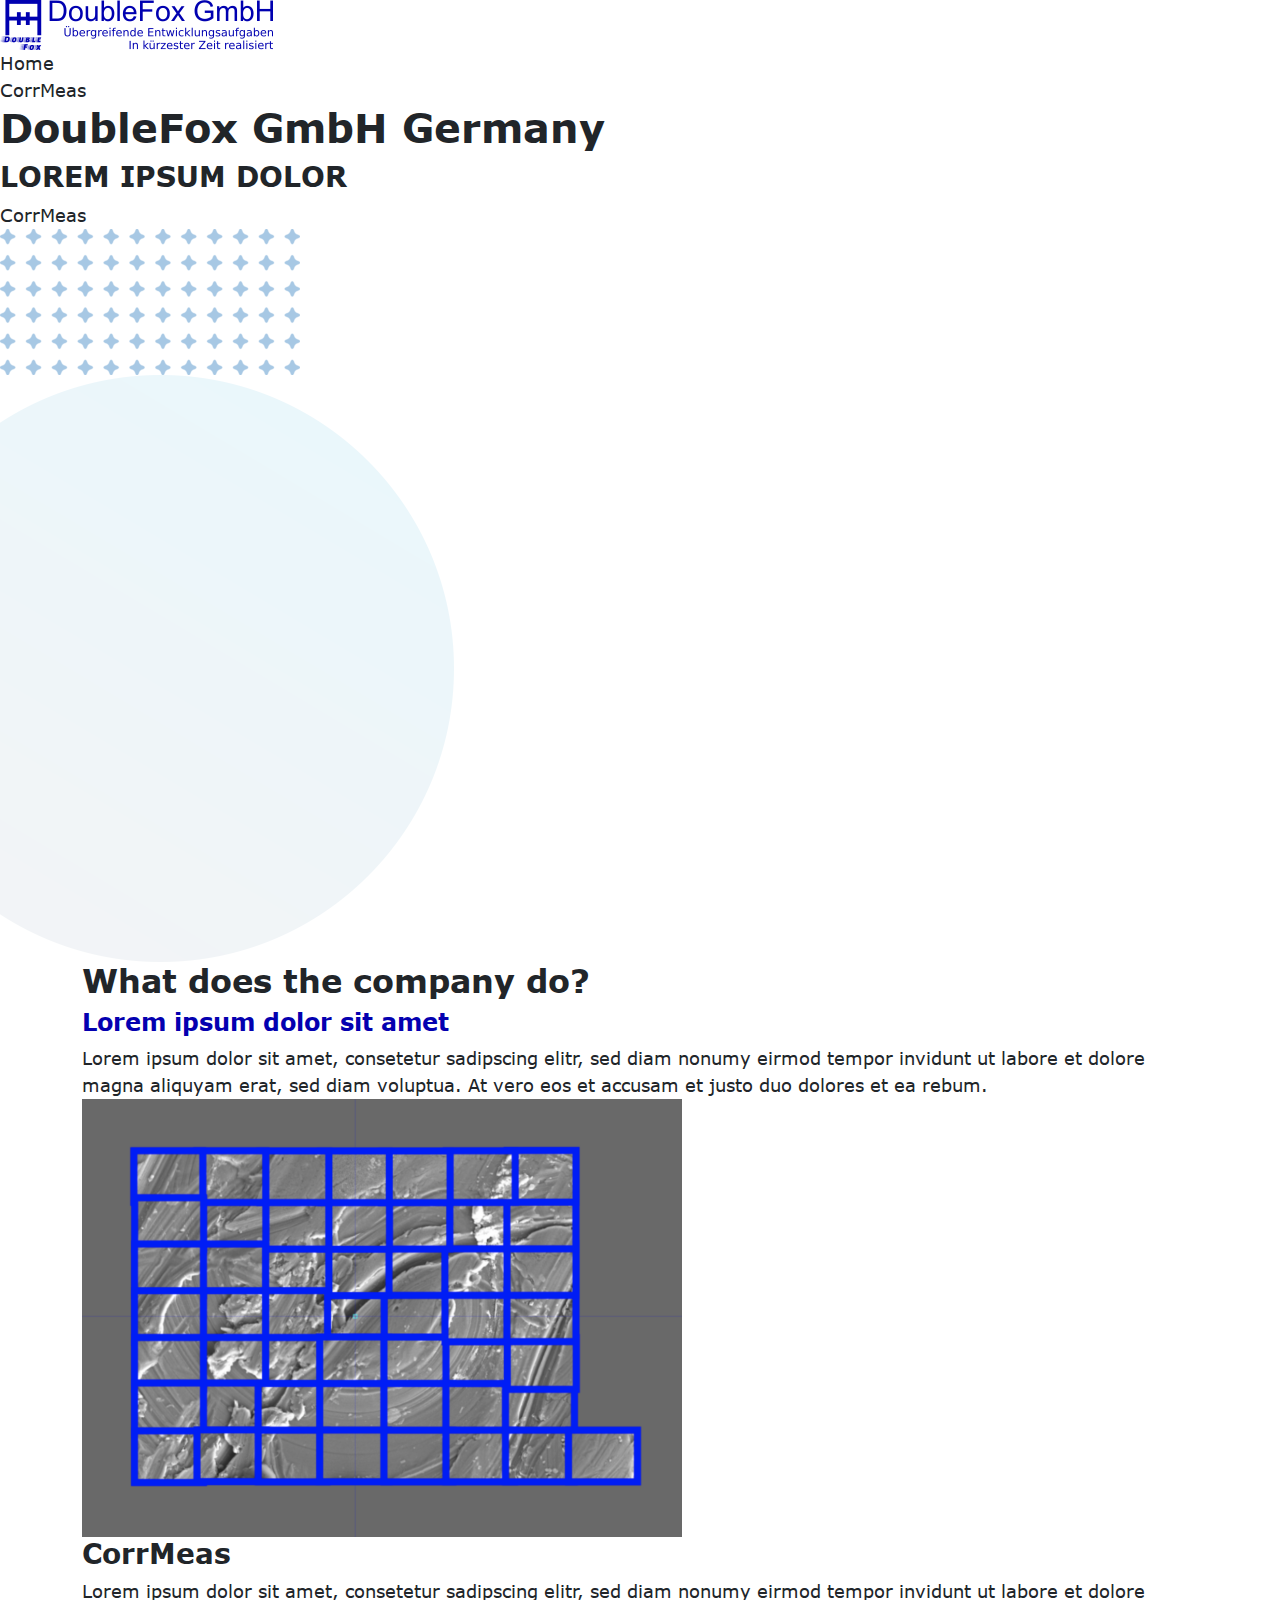
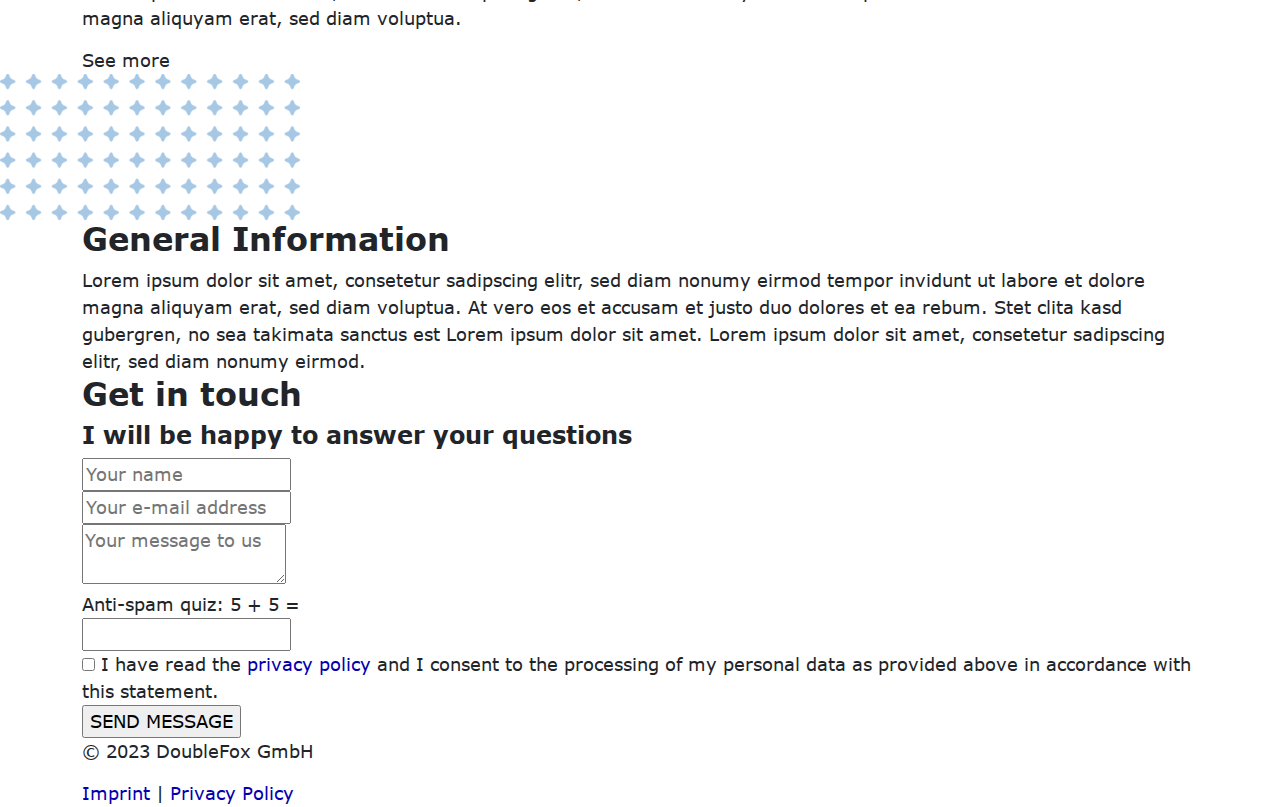
==== index.html @ 4b730186 "init" ====
<!DOCTYPE html>
<html lang="en">
  <head>
    <meta charset="utf-8" />
    <title>DoubleFox GmbH</title>
    <meta
      name="viewport"
      content="width=device-width, initial-scale=1, shrink-to-fit=no"
    />
    <meta name="description" content="Site description will be here" />
    <link rel="stylesheet" type="text/css" href="css/bootstrap.min.css" />
    <link rel="stylesheet" type="text/css" href="css/owl.carousel.min.css" />
    <link
      href="https://kit-pro.fontawesome.com/releases/v5.15.2/css/pro.min.css"
      rel="stylesheet"
    />
    <link rel="stylesheet" href="css/default-edit.css" />
    <link rel="stylesheet" type="text/css" href="style.css" />
    <link rel="stylesheet" type="text/css" href="css/responsive.css" />
    <!--End ALL STYLESHEET -->
  </head>

  <body>
    <!-- preloader -->
    <div id="preloader"></div>
    <!-- preloader-end -->
    <!-- main-wrap -->
    <div class="main-wrap">
      <!-- offcanvas-start -->
      <div class="offcanvas-menu">
        <ul class="offmenu" id="menuParent">
          <a href="#" class="offcanvas-close"><i class="fa fa-times"></i></a>
          <li class="active"><a href="#">HOME</a></li>
          <li><a href="#">ABOUT US</a></li>
          <li class="dropdown">
            <a href="#" data-bs-toggle="collapse" data-bs-target="#drop-menu1"
              >OUR HORSES</a
            >
            <div
              class="dropdown-menu-custom collapse"
              id="drop-menu1"
              data-bs-parent="#menuParent"
            >
              <ul>
                <li><a href="#">YEARLINGS</a></li>
                <li><a href="#">2 YEAR OLDS</a></li>
                <li><a href="#">3 YEAR OLD PLUS</a></li>
              </ul>
            </div>
          </li>
          <li><a href="#">LATEST NEWS</a></li>
          <li><a href="#">CONTACT & FIND US</a></li>
        </ul>
      </div>
      <div class="offcanvas-overlay"></div>
      <!-- offcanvas-start-end -->

      <!-- header-section -->
      <header class="header-section">
        <div class="header-in">
          <div class="header-section__inner">
            <a href="index.html" class="header__logo">
              <img src="images/logo_doublefox.png" alt="" />
            </a>
            <div class="main-menu">
              <ul>
                <li><a class="active" href="index.html">Home</a></li>
                <li><a href="page2.html">CorrMeas</a></li>
              </ul>
            </div>
          </div>
        </div>
      </header>
      <!--End header-section -->

      <!-- main -->
      <main>
        <!-- hero-section -->
        <section class="hero-section">
          <div class="hero-section__inner">
            <div class="hero__left-content">
              <h1 class="h1">DoubleFox GmbH Germany</h1>
              <h3>LOREM IPSUM DOLOR</h3>
              <a href="page2.html" class="default-button">CorrMeas</a>
            </div>
            <img src="images/Raster-300x146.png" alt="" class="hero__cnt-img" />
          </div>
        </section>
        <!-- hero-section end -->

        <!-- what-do-section -->
        <section class="what-do-section">
          <img src="images/shape-left.png" alt="" class="what-do__bg-shape" />
          <div class="container">
            <div class="what-do-section__inner">
              <div class="cont-blk">
                <h2 class="h2">What does the company do?</h2>
                <h4 class="color-theme1">Lorem ipsum dolor sit amet</h4>
                <p>
                  Lorem ipsum dolor sit amet, consetetur sadipscing elitr, sed
                  diam nonumy eirmod tempor invidunt ut labore et dolore magna
                  aliquyam erat, sed diam voluptua. At vero eos et accusam et
                  justo duo dolores et ea rebum.
                </p>
              </div>
            </div>
          </div>
        </section>
        <!-- what-do-section-end -->

        <!-- section-a -->
        <section class="section-a">
          <div class="container">
            <div class="section-a__inner">
              <!-- row__a -->
              <div class="row__a">
                <div class="row__a__image">
                  <img
                    src="images/doublefox.eu_correlative-display-a-600x438.png"
                    alt=""
                    class="img"
                  />
                </div>
                <div class="row__a__content">
                  <div class="cont-blk">
                    <h3 class="h3">CorrMeas</h3>
                    <p>
                      Lorem ipsum dolor sit amet, consetetur sadipscing elitr,
                      sed diam nonumy eirmod tempor invidunt ut labore et dolore
                      magna aliquyam erat, sed diam voluptua.
                    </p>
                    <a href="#" class="bt-t-button t-button">See more</a>
                  </div>
                </div>
              </div>
              <!-- row__a-end -->
            </div>
          </div>
        </section>
        <!-- section-a-end -->

        <!-- gi-section -->
        <section class="gi-section">
          <img src="images/Raster-300x146.png" alt="" class="gi__sec__shape" />
          <div class="container">
            <div class="gi-section__inner">
              <div class="cont-blk gi__content">
                <h2 class="h2">General Information</h2>
                <p>
                  Lorem ipsum dolor sit amet, consetetur sadipscing elitr, sed
                  diam nonumy eirmod tempor invidunt ut labore et dolore magna
                  aliquyam erat, sed diam voluptua. At vero eos et accusam et
                  justo duo dolores et ea rebum. Stet clita kasd gubergren, no
                  sea takimata sanctus est Lorem ipsum dolor sit amet. Lorem
                  ipsum dolor sit amet, consetetur sadipscing elitr, sed diam
                  nonumy eirmod.
                </p>
              </div>
            </div>
          </div>
        </section>
        <!-- gi-section-end -->

        <!-- contact-section -->
        <div class="contact-section">
          <div class="container">
            <div class="contact-section__inner">
              <div
                class="sec-title contact-section__title cont-blk cont-blk--right"
              >
                <h2 class="h2">Get in touch</h2>
                <h4 class="h4">I will be happy to answer your questions</h4>
              </div>

              <div class="contact-form">
                <div class="contact-form__main row">
                  <div class="col-12">
                    <div class="single-input-x">
                      <div class="input-x-outer">
                        <input
                          type="text"
                          class="input-x"
                          placeholder="Your name"
                        />
                      </div>
                    </div>
                  </div>
                  <div class="col-12">
                    <div class="single-input-x">
                      <div class="input-x-outer">
                        <input
                          type="text"
                          class="input-x"
                          placeholder="Your e-mail address"
                        />
                      </div>
                    </div>
                  </div>
                  <div class="col-12">
                    <div class="single-input-x">
                      <div class="input-x-outer">
                        <textarea
                          class="input-x big"
                          placeholder="Your message to us"
                        ></textarea>
                      </div>
                    </div>
                  </div>
                  <div class="col-12">
                    <div class="single-input-x">
                      <label class="label-x">Anti-spam quiz: 5 + 5 =</label>
                      <div class="input-x-outer">
                        <input type="text" class="input-x" placeholder="" />
                      </div>
                    </div>
                  </div>
                  <div class="col-12">
                    <div class="single-input-x">
                      <label class="check-label-x">
                        <input
                          type="checkbox"
                          class="checkbox checkbox-model"
                        />
                        <span class="txt"
                          >I have read the
                          <a
                            class="color-theme1"
                            href="http://doublefox.eu.casusbene.de/privacy-policy"
                            >privacy policy</a
                          >
                          and I consent to the processing of my personal data as
                          provided above in accordance with this
                          statement.</span
                        >
                      </label>
                    </div>
                  </div>
                  <div class="col-12">
                    <div class="single-input-x">
                      <div class="input-x-outer">
                        <input
                          type="submit"
                          class="input-x input-x--submit"
                          value="SEND MESSAGE"
                        />
                      </div>
                    </div>
                  </div>
                </div>
              </div>
            </div>
          </div>
        </div>
        <!-- contact-section-end -->
      </main>
      <!-- main end -->

      <!-- footer-section -->
      <footer class="footer-section">
        <div class="container">
          <div class="footer-section__inner">
            <p class="copyright">© 2023 DoubleFox GmbH</p>
            <p class="ls-menu mb-0">
              <a href="#" class="color-theme1">Imprint </a> |
              <a href="#" class="color-theme1">Privacy Policy</a>
            </p>
          </div>
        </div>
      </footer>
      <!--End footer-section -->
    </div>
    <!-- main-wrap -->

    <!-- js -->
    <script src="js/jquery-3.6.0.min.js"></script>
    <script src="js/bootstrap.bundle.min.js"></script>
    <script src="js/owl.carousel.min.js"></script>
    <script src="js/main.js"></script>
    <!-- End All Js -->
  </body>
</html>
---- css/default-edit.css ----
/* small-tools */
.underline {
    text-decoration: underline !important;
}
.h-initial {
    height: initial !important;
}
.space-nowrap {
    white-space: nowrap;
}
.hidden-scroll {
    overflow-y: auto !important;
    -ms-overflow-style: none !important;  /* IE and Edge */
    scrollbar-width: none !important;  /* Firefox */
}
.hidden-scroll::-webkit-scrollbar {
    display: none !important;
}
.pseudo-before-none::before {
    display: none !important;
}
.pseudo-after-none::after {
    display: none !important;
}
.pseudo-none::before,
.pseudo-none::after {
    display: none !important;
}



.flip {
    transform: rotateY(180deg);
}
.flip-x {
    transform: rotateX(180deg);
}
.rotate1_8 {
    transform: rotate(45deg) !important;
}
.rotate2_8 {
    transform: rotate(90deg) !important;
}
.rotate3_8 {
    transform: rotate(135deg) !important;
}
.rotate4_8 {
    transform: rotate(180deg) !important;
}
.rotate5_8 {
    transform: rotate(225deg) !important;
}
.rotate6_8 {
    transform: rotate(270deg) !important;
}
.rotate7_8 {
    transform: rotate(315deg) !important;
}
.rotate8_8 {
    transform: rotate(360deg) !important;
}


/* bg */
.bg-theme1 {
    background: var(--theme__color1) !important;
}
.bg-theme2 {
    background: var(--theme__color2) !important;
}
.bg-theme3 {
    background: var(--theme__color3) !important;
}
.bg-theme4 {
    background: var(--theme__color4) !important;
}

/* hover--bg */
.hover-bg-theme1:hover {
    background: var(--theme__color1) !important;
}
.hover-bg-theme2:hover {
    background: var(--theme__color2) !important;
}
.hover-bg-theme3:hover {
    background: var(--theme__color3) !important;
}
.hover-bg-theme4:hover {
    background: var(--theme__color4) !important;
}


/* fonts */
.font1 {
    font-family: var(--font1);
}
.font2 {
    font-family: var(--font2);
}
.font3 {
    font-family: var(--font3);
}
.font4 {
    font-family: var(--font4);
}


/* text-color */
.color-white {
    color: #fff !important;
}
.color-text {
    color: var(--text__color1) !important;
}
.color-theme1 {
    color: var(--theme__color1) !important;
}
.color-theme2 {
    color: var(--theme__color2) !important;
}
.color-theme3 {
    color: var(--theme__color3) !important;
}
.color-theme4 {
    color: var(--theme__color4) !important;
}


/* text-align */
.text-left {
    text-align: left !important;
}
.text-right {
    text-align: right !important;
}
.text-center {
    text-align: center !important;
}
.text-justified {
    text-align: justify !important;
}


/* font-weights */
.fw-300 {
    font-weight: 300 !important;
}
.fw-400 {
    font-weight: 400 !important;
}
.fw-500 {
    font-weight: 500 !important;
}
.fw-600{
    font-weight: 600!important;
}
.fw-700 {
    font-weight: 700 !important;
}
.fw-800{
    font-weight: 800!important;
}



/* nice-select-edit */
.nice-select {
    height: initial;
    min-height: initial;
    line-height: 1;
    padding: 0 20px 0 0;
    float: none;
    display: inline-block;
    border: none;
}
.nice-select:after {
    margin-top: -2px;
}
.nice-select .list .option,
.nice-select.open .list .option {
    font-size: 16px;
    line-height: initial;
    min-height: initial;
    padding: 13px 15px;
    min-width: 50px;
}
.nice-select .option.selected {
    font-weight: inherit;
}
.nice-select .list {
    border-radius: 2px;
    min-width: 100%;
}

@media (max-width: 767px) {
    .nice-select .list .option,
    .nice-select.open .list .option {
        font-size: 16px;
        line-height: initial;
        min-height: initial;
        padding: 8px 12px;
        min-width: 50px;
    } 
}





/* important */
#scrollUp {
    background-image: url("../images/base/top.png");
    bottom: 20px;
    right: 20px;
    width: 38px;    /* Width of image */
    height: 38px;   /* Height of image */
    color: transparent;
}
---- style.css ----
/*-----------------------------------=========Main-Style-Sheet=========----------------------------------------*/


@font-face {
  font-family: 'Verdana';
  src: url('webfonts/Verdana-Bold.woff2') format('woff2'),
      url('webfonts/Verdana-Bold.woff') format('woff');
  font-weight: bold;
  font-style: normal;
  font-display: swap;
}

@font-face {
  font-family: 'Verdana';
  src: url('webfonts/Verdana.woff2') format('woff2'),
      url('webfonts/Verdana.woff') format('woff');
  font-weight: normal;
  font-style: normal;
  font-display: swap;
}


:root {
  --theme__color1: #0400b0;
  --verdana: 'Verdana';
}
*,::before,::after {
  box-sizing: border-box;
}
body {
  font-size: 18px;
  line-height: 1.5;
  background-color: #fff;
  overflow-x: hidden;
  word-wrap: break-word;
  word-break: normal;
  font-weight: 400;
  -webkit-font-smoothing: antialiased;
  font-family: var(--verdana);
}
a, a:active, a:focus, a:active, a:hover {
  text-decoration:none !important;
  color: inherit;
}
input{
  -ms-box-sizing: border-box;
  box-sizing: border-box;
}
a:hover,
a:focus,
input:focus,
input:hover,
select:focus,
select:hover,
select:active,
textarea:focus,
textarea:hover,
button:focus {
  outline: none;
}
::placeholder {
  opacity: 1;
}
:focus::placeholder {
  opacity: 0;
}
table {
  border-collapse: separate;
  border-spacing: 0;
  table-layout: fixed; /* Prevents HTML tables from becoming too wide */
  width: 100%;
}
img {
  -ms-interpolation-mode: bicubic;
  border: 0;
  height: auto;
  max-width: 100%;
  vertical-align: middle;
}
iframe {
  width: 100%;
}
h1, h2, h3, h4, h5, h6,
.h1, .h2, .h3, .h4, .h5, .h6{
  font-weight: 700;
}
ul{
    margin: 0;
    padding: 0;
    list-style: none;
}
p{
  margin-bottom: 15px;
}
p:last-child{
  margin: 0;
}
.main-wrap {
  width: 100%;
  overflow: hidden;
}
@media (min-width: 1400px) {
  .container {
    max-width: 1200px;
  }
}




/* header */
.header-section {
  position: relative;
  top: 0;
  left: 0;
  width: 100%;
  z-index: 100;
}
/* header-end */







/* practice */
.nav-a li {
  display: inline-block;
  background-color: red;
  color: #fff;
  margin: 10px;
  padding: 10px 15px;
  font-size: 16px;
  cursor: pointer;
}
.items {
  display: flex;
}
.item {
  height: 150px;
  width: 150px;
  background-color: blue;
  margin: 10px;
}
.parallax-window {
  height: 500px;
  display: flex;
  align-items: center;
  justify-content: center;
}
.parallax-window h1 {
  font-size: 100px;
  color: yellow;
}







/* ---offcanvas-css--- */
.offcanvas-open {
  font-size: 22px;
  transition: 0.3s;
}
.offcanvas-open:hover {
  color: #97A3AE;
}
.offcanvas-close {
  color: var(--theme__color1);
  position: absolute;
  transition: 0.3s;
  right: 25px;
  top: 25px;
}
.offcanvas-close:hover {
  color: #97A3AE;
}
.offcanvas-menu {
  position: fixed;
  height: 100%;
  width: 100%;
  top: 0;
  left: 0;
  z-index: 1000;
  transform: translateX(-105%);
  transition: 0.3s;
}
.offcanvas-menu.active {
  transform: translate(0);
}
.offcanvas-menu .offmenu {
  max-width: 250px;
  min-width: 200px;
  z-index: 5;
  position: relative;
  background: #d5dce2;
  height: 100%;
  padding: 50px 20px 40px;
  overflow: auto;
  -ms-overflow-style: none;  /* IE and Edge */
  scrollbar-width: none;  /* Firefox */
}
.offcanvas-menu .offmenu :-webkit-scrollbar {
  display: none;
}
.offcanvas-menu ul li a {
  display: block;
  text-align: center;
  font-size: 16px;
  color: var(--theme__color1);
  padding: 10px;
}
.dropdown-menu-custom ul {
  background: #fff;
  padding: 20px 0;
}
.dropdown-menu-custom ul li a {
  color: #97A3AE;
}
.offcanvas-overlay {
  position: fixed;
  top: 0;
  left: 0;
  height: 100%;
  width: 100%;
  background: rgba(0, 0, 0, 0.178);
  z-index: 2;
  transform: 0;
  z-index: 900;
  opacity: 0;
  visibility: hidden;
  transition: 0.3s;
}
.offcanvas-overlay.active {
  opacity: 1;
  visibility: visible;
}
/* ---offcanvas-css-end---*/

/* --preloader-- */
#preloader {
  position: fixed;
  top: 0;
  left: 0;
  right: 0;
  bottom: 0;
  z-index: 9999;
  overflow: hidden;
  background: #fff;
}
#preloader:before {
  content: "";
  position: fixed;
  top: calc(50% - 30px);
  left: calc(50% - 30px);
  border: 6px solid #73469B;
  border-top-color: #e2eefd;
  border-radius: 50%;
  width: 60px;
  height: 60px;
  -webkit-animation: animate-preloader 1s linear infinite;
  animation: animate-preloader 1s linear infinite;
}
@-webkit-keyframes animate-preloader {
  0% {
      transform: rotate(0deg);
  }
  100% {
      transform: rotate(360deg);
  }
}
@keyframes animate-preloader {
  0% {
      transform: rotate(0deg);
  }
  100% {
      transform: rotate(360deg);
  }
}
/* --preloader-end-- */
---- css/responsive.css ----
@media (max-width: 1399px) {
 
}


@media (max-width: 1199px) {
 
}


@media (max-width: 991px) {
 
}


@media (max-width: 768px) {
 
}


@media (max-width: 575px) {
 
}


@media (max-width: 390px) {
 
}
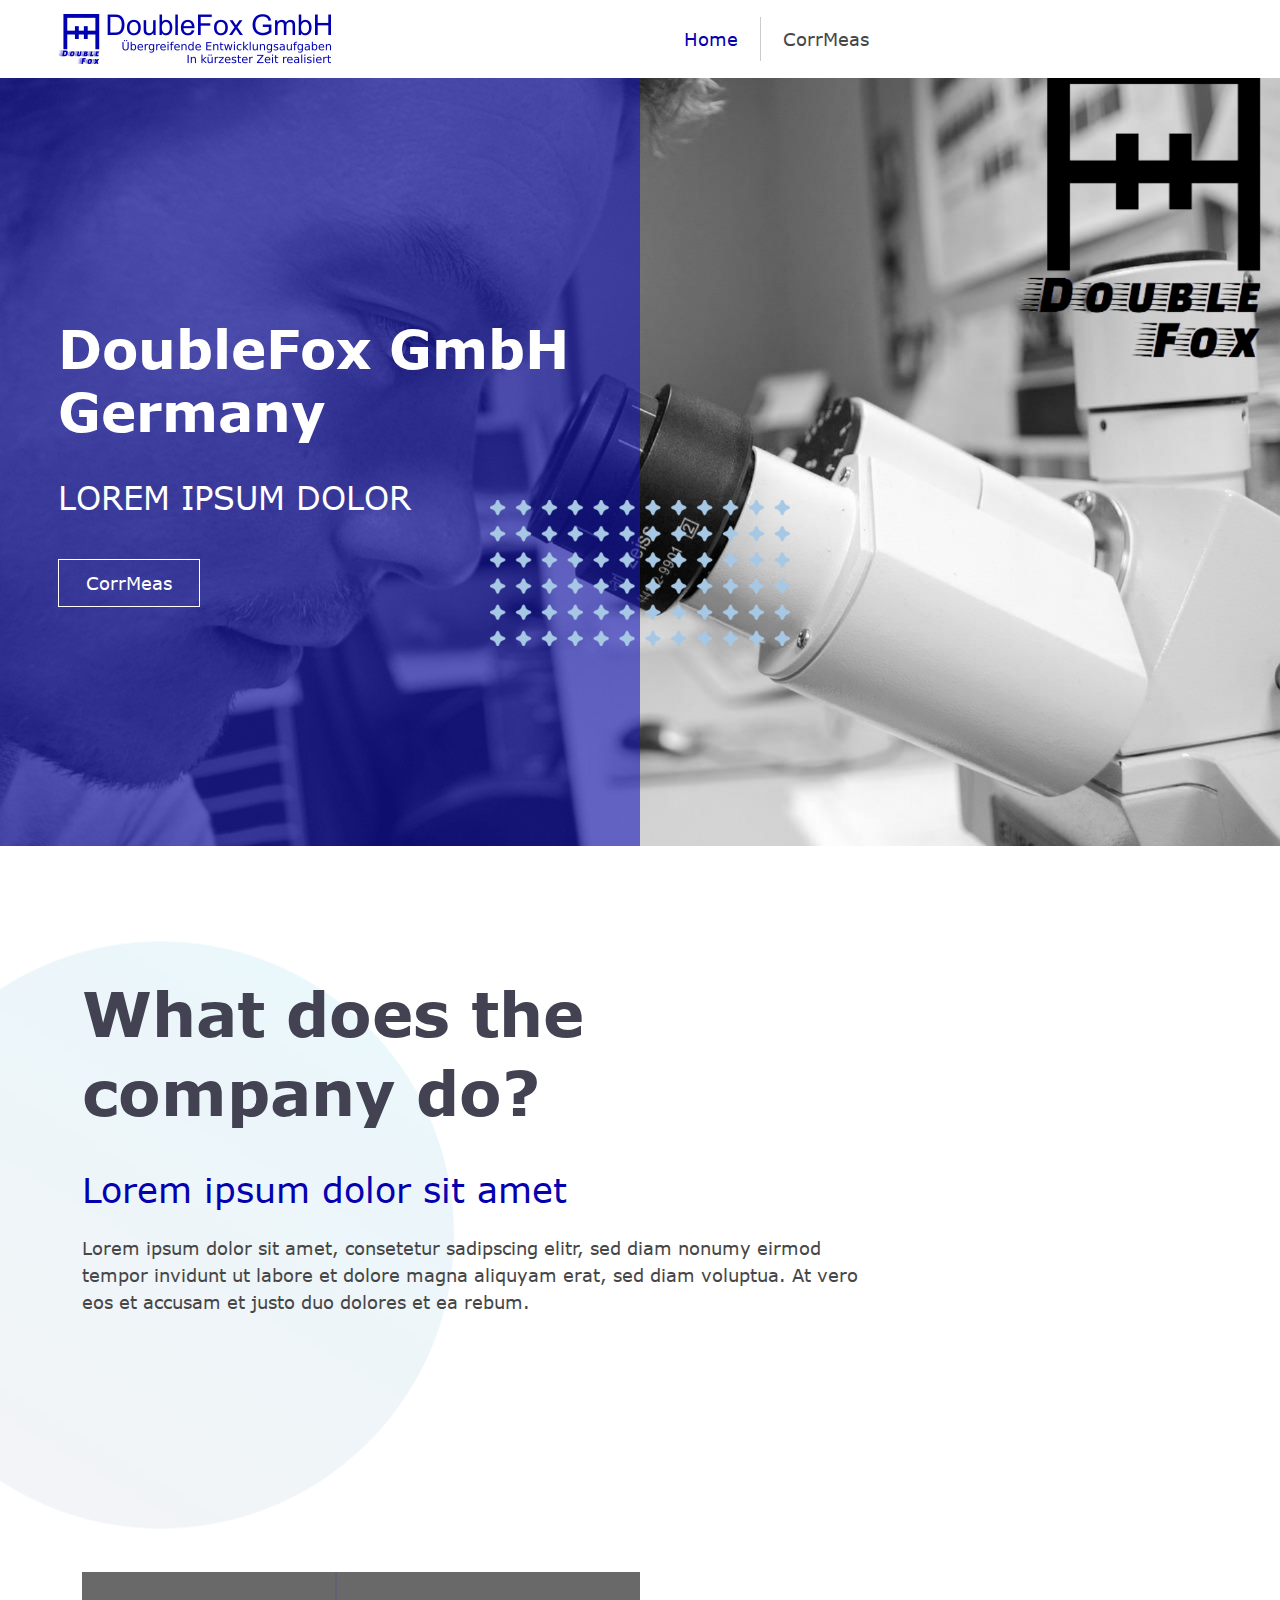
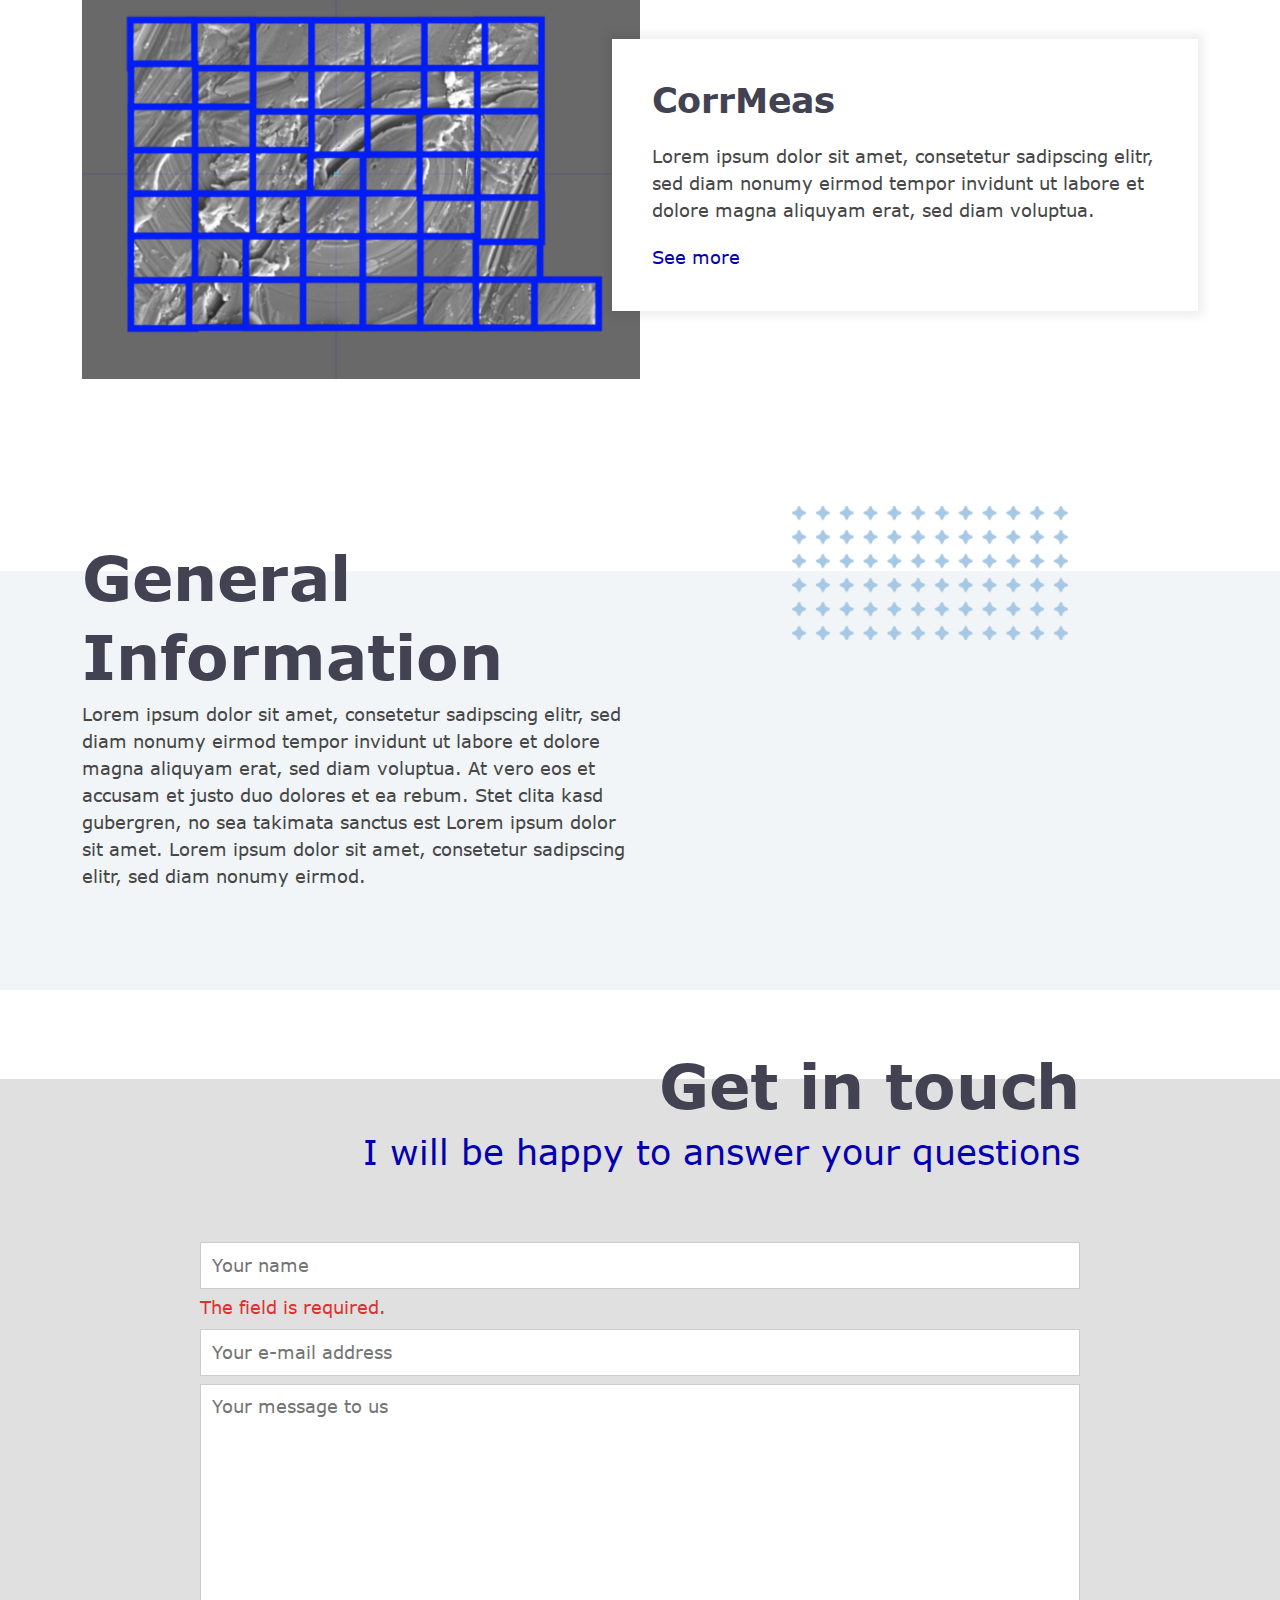
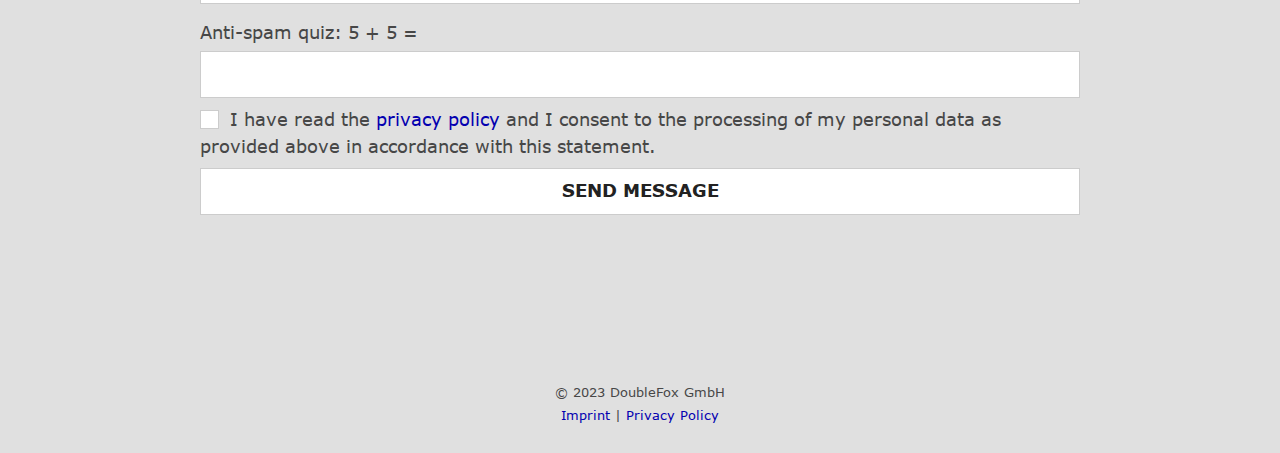
==== commit b767760d: "a" ====
--- a/index.html
+++ b/index.html
@@ -56,7 +56,7 @@
       <!-- offcanvas-start-end -->
 
       <!-- header-section -->
-      <header class="header-section">
+      <header class="header-section" id="sticky-header">
         <div class="header-in">
           <div class="header-section__inner">
             <a href="index.html" class="header__logo">
@@ -81,7 +81,11 @@
             <div class="hero__left-content">
               <h1 class="h1">DoubleFox GmbH Germany</h1>
               <h3>LOREM IPSUM DOLOR</h3>
-              <a href="page2.html" class="default-button">CorrMeas</a>
+              <a
+                href="page2.html"
+                class="default-button default-button--bordered-white bottom-button"
+                >CorrMeas</a
+              >
             </div>
             <img src="images/Raster-300x146.png" alt="" class="hero__cnt-img" />
           </div>
@@ -92,10 +96,10 @@
         <section class="what-do-section">
           <img src="images/shape-left.png" alt="" class="what-do__bg-shape" />
           <div class="container">
-            <div class="what-do-section__inner">
-              <div class="cont-blk">
+            <div class="what-do-section__inner row">
+              <div class="cont-blk col-md-9 pe-xl-5">
                 <h2 class="h2">What does the company do?</h2>
-                <h4 class="color-theme1">Lorem ipsum dolor sit amet</h4>
+                <h4 class="h4 color-theme1">Lorem ipsum dolor sit amet</h4>
                 <p>
                   Lorem ipsum dolor sit amet, consetetur sadipscing elitr, sed
                   diam nonumy eirmod tempor invidunt ut labore et dolore magna
@@ -141,11 +145,15 @@
 
         <!-- gi-section -->
         <section class="gi-section">
-          <img src="images/Raster-300x146.png" alt="" class="gi__sec__shape" />
-          <div class="container">
-            <div class="gi-section__inner">
-              <div class="cont-blk gi__content">
-                <h2 class="h2">General Information</h2>
+          <div class="container">
+            <div class="gi-section__inner row">
+              <img
+                src="images/Raster-300x146.png"
+                alt=""
+                class="gi__sec__shape"
+              />
+              <div class="cont-blk gi__content col-md-6">
+                <h2 class="h2 mb-1">General Information</h2>
                 <p>
                   Lorem ipsum dolor sit amet, consetetur sadipscing elitr, sed
                   diam nonumy eirmod tempor invidunt ut labore et dolore magna
@@ -165,15 +173,18 @@
         <div class="contact-section">
           <div class="container">
             <div class="contact-section__inner">
+              <div class="h-0">&nbsp;</div>
               <div
                 class="sec-title contact-section__title cont-blk cont-blk--right"
               >
-                <h2 class="h2">Get in touch</h2>
-                <h4 class="h4">I will be happy to answer your questions</h4>
+                <h2 class="h2 mb-1">Get in touch</h2>
+                <h4 class="h4 color-theme1 mb-0">
+                  I will be happy to answer your questions
+                </h4>
               </div>
 
               <div class="contact-form">
-                <div class="contact-form__main row">
+                <div class="contact-form__main row g-2">
                   <div class="col-12">
                     <div class="single-input-x">
                       <div class="input-x-outer">
@@ -183,6 +194,7 @@
                           placeholder="Your name"
                         />
                       </div>
+                      <label class="x-b-label">The field is required.</label>
                     </div>
                   </div>
                   <div class="col-12">
@@ -261,8 +273,10 @@
           <div class="footer-section__inner">
             <p class="copyright">© 2023 DoubleFox GmbH</p>
             <p class="ls-menu mb-0">
-              <a href="#" class="color-theme1">Imprint </a> |
-              <a href="#" class="color-theme1">Privacy Policy</a>
+              <a href="#" class="hover-underline color-theme1">Imprint </a> |
+              <a href="#" class="hover-underline color-theme1"
+                >Privacy Policy</a
+              >
             </p>
           </div>
         </div>
--- a/css/default-edit.css
+++ b/css/default-edit.css
@@ -1,6 +1,101 @@
+/* buttons */
+.default-button {
+    min-height: 48px;
+    padding: 5px 27px;
+    display: inline-flex;
+    align-items: center;
+    justify-content: center;
+    text-align: center;
+    background: var(--theme__color1);
+    color: #fff;
+    transition: 0.3s;
+    border: 1px solid transparent;
+}
+.default-button:hover {
+    background: #0b07db;
+}
+.default-button.default-button--bordered-white {
+    border-color: #fff;
+    background: transparent;
+    color: #fff;
+}
+.default-button.default-button--bordered-white:hover {
+    color: #0e0e0e;
+    background: #fff;
+}
+
+
+
+.bt-t-button {
+    color: var(--theme__color1);
+}
+.bt-t-button:hover {
+    color: inherit;
+    text-decoration: underline !important;
+}
+/* buttons--end */
+
+/* -checkbox-model- */
+.checkbox-model {
+    appearance: none;
+    -moz-appearance: none;
+    -webkit-appearance: none;
+    height: 19px;
+    width: 19px;
+    border-radius: 0px;
+    font-size: 14px;
+    flex-shrink: 0;
+    position: relative;
+    cursor: pointer;
+    background: #fff;
+  }
+  .checkbox-model::before {
+    content: '';
+    height: 100%;
+    width: 100%;
+    border: 1px solid rgba(0,0,0,.2);
+    position: absolute;
+    top: 0;
+    left: 0;
+    height: 100%;
+    width: 100%;
+    display: flex;
+    border-radius: inherit;
+  }
+  .checkbox-model::after {
+    content: '\f00c';
+    font-family: "Font Awesome 5 Pro";
+    height: 100%;
+    width: 100%;
+    position: absolute;
+    /* background: var(--theme__color1); */
+    top: 0;
+    left: 0;
+    height: 100%;
+    width: 100%;
+    display: flex;
+    align-items: center;
+    justify-content: center;
+    color: #636363;
+    font-size:inherit;
+    border-radius: inherit;
+    opacity: 0;
+    font-weight: 300;
+    transition: 0.3s;
+  }
+  .checkbox-model:checked::after {
+    opacity: 1;
+  }
+
 /* small-tools */
+.h-0 {
+    height: 0 !important;
+}
 .underline {
     text-decoration: underline !important;
+}
+.hover-underline:hover {
+    text-decoration: underline !important; 
 }
 .h-initial {
     height: initial !important;
--- a/style.css
+++ b/style.css
@@ -31,6 +31,7 @@
   font-size: 18px;
   line-height: 1.5;
   background-color: #fff;
+  color: #474747;
   overflow-x: hidden;
   word-wrap: break-word;
   word-break: normal;
@@ -115,48 +116,55 @@
   left: 0;
   width: 100%;
   z-index: 100;
+  background: #fff;
+}
+.header-in {
+  position: fixed;
+  width: 100%;
+  top: 0;
+  left: 0;
+  padding: 14px 4.5%;
+  background: #fff;
+}
+.header-section__inner {
+  display: flex;
+  align-items: center;
+}
+.header__logo {
+
+}
+.header__logo img {
+
+}
+.main-menu {
+  margin: 0 auto;
+}
+.main-menu > ul {
+  display: flex;
+  align-items: center;
+}
+.main-menu > ul > li {
+
+}
+.main-menu > ul > li > a {
+  height: 44px;
+  padding: 10px 22px;
+  display: flex;
+  align-items: center;
+  display: flex;
+  border-right: 1px solid #CCCCCC;
+  transition: 0.3s;
+}
+.main-menu > ul > li:last-child > a {
+  border-right: none;
+}
+.main-menu > ul > li > a:hover {
+  color: var(--theme__color1);
+}
+.main-menu > ul > li > a.active {
+  color: var(--theme__color1);
 }
 /* header-end */
-
-
-
-
-
-
-
-/* practice */
-.nav-a li {
-  display: inline-block;
-  background-color: red;
-  color: #fff;
-  margin: 10px;
-  padding: 10px 15px;
-  font-size: 16px;
-  cursor: pointer;
-}
-.items {
-  display: flex;
-}
-.item {
-  height: 150px;
-  width: 150px;
-  background-color: blue;
-  margin: 10px;
-}
-.parallax-window {
-  height: 500px;
-  display: flex;
-  align-items: center;
-  justify-content: center;
-}
-.parallax-window h1 {
-  font-size: 100px;
-  color: yellow;
-}
-
-
-
-
 
 
 
@@ -256,7 +264,7 @@
   position: fixed;
   top: calc(50% - 30px);
   left: calc(50% - 30px);
-  border: 6px solid #73469B;
+  border: 6px solid var(--theme__color1);
   border-top-color: #e2eefd;
   border-radius: 50%;
   width: 60px;
@@ -280,4 +288,254 @@
       transform: rotate(360deg);
   }
 }
-/* --preloader-end-- */+/* --preloader-end-- */
+
+
+/* ---hero-section--- */
+.hero-section {
+  background: url('images/doublefox.eu_header.png') no-repeat center center/cover;
+}
+.hero-section__inner {
+  min-height: calc(94vh - (var(--header-height)));
+  display: flex;
+  position: relative;
+}
+.hero__left-content {
+  padding: 40px 4.5%;
+  width: 50%;
+  background: hwb(240 9% 28% / 0.6);
+  color: #fff;
+  display: flex;
+  flex-direction: column;
+  justify-content: center;
+  align-items: flex-start;
+}
+.hero__left-content .h1 {
+  font-size: 53px;
+  margin: 0 0 35px;
+  font-weight: 900;
+}
+.hero__left-content h3 {
+  font-size: 32px;
+  margin: 0 0 42px;
+  font-weight: 400;
+}
+.hero__left-content .bottom-button {
+
+}
+
+.hero__cnt-img {
+  position: absolute;
+  bottom: 200px;
+  left: 50%;
+  transform: translate(-50%,0);
+}
+/* ---hero-section---end */
+
+
+/* ---common--- */
+.h2 {
+  font-size: 62px;
+  margin: 0 0 35px;
+  line-height: 1.28;
+  font-weight: 900;
+  color: #424252;
+}
+.h3 {
+  font-size: 35px;
+  color: #424252;
+  margin: 0 0 22px;
+}
+.h4 {
+  font-size: 35px;
+  margin: 0 0 25px;
+  font-weight: 500;
+}
+.cont-blk {
+  display: flex;
+  flex-direction: column;
+}
+.cont-blk--center {
+  text-align: center;
+  align-items: center;
+}
+.cont-blk--right {
+  text-align: right;
+  align-items: flex-end;
+}
+.sec-title {
+  margin-bottom: 70px;
+}
+.bt-t-button {
+  margin: 5px 0 0;
+}
+/* ---common---end */
+
+
+
+/* ---what-do-section--- */
+.what-do-section {
+  padding: 10% 0;
+  z-index: 1;
+  position: relative;
+}
+.what-do__bg-shape {
+  width: 454px;
+  position: absolute;
+  top: 65%;
+  left: 0;
+  transform: translate(0,-50%);
+  z-index: -1;
+}
+.what-do-section__inner {
+
+}
+.what-do-section__inner .cont-blk {
+
+}
+/* ---what-do-section---end */
+
+
+
+/* ---section-a--- */
+.section-a {
+  padding: 10% 0 15%;
+}
+.section-a__inner {
+  
+}
+.row__a {
+  display: flex;
+  align-items: center;
+}
+.row__a__image {
+  width: 50%;
+}
+.row__a__image .img {
+  width: 100%;
+}
+.row__a__content {
+  width: 52.5%;
+  margin-left: -2.5%;
+  background: #fff;
+  box-shadow: 0 0 10px 5px rgba(0, 0, 0, .07);
+  padding: 40px;
+}
+.row__a__content .cont-blk {
+  
+}
+/* ---section-a---end */
+
+
+/* ---gi-section--- */
+.gi-section {
+  padding-bottom: 100px;
+  background: #F1F5F7;
+  margin-bottom: 7%;
+}
+.gi-section__inner {
+  position: relative;
+  z-index: 1;
+}
+.gi__sec__shape {
+  position: absolute;
+  top: -65px;
+  right: 130px;
+  width: 300px;
+}
+.gi__content {
+  margin-top: -33px;
+}
+/* ---gi-section---end */
+
+
+/* ---contact-section--- */
+.contact-section {
+  padding: 0 0 10%;
+  background: #E0E0E0;
+}
+.contact-section__inner {
+  max-width: 880px;
+  margin: 0 auto;
+}
+.contact-section__title {
+  margin-top: -33px;
+}
+
+.contact-form {
+
+}
+.contact-form__main {
+
+}
+/* ---contact-section---end */
+
+
+/* ---input-x--- */
+.single-input-x {
+  width: 100%;
+}
+.label-x {
+  width: 100%;
+  margin: 0 0 5px;
+}
+.check-label-x {
+  vertical-align: baseline;
+}
+.check-label-x .checkbox {
+  margin-right: 5px;
+  position: relative;
+  top: 3px;
+  display: inline-block;
+}
+.x-b-label {
+  margin: 5px 0 0;
+  color: #dc3232;
+}
+.input-x-outer {
+  width: 100%;
+}
+.input-x {
+  padding: 0.6em;
+  line-height: 1.3;
+  color: rgba(34, 34, 34, 0.637);
+  width: 100%;
+  background: #fff;
+  border: 1px solid rgba(0,0,0,.2);
+  resize: none;
+}
+.input-x:focus {
+  border-color: #2222229a;
+}
+.input-x.big {
+  height: 220px;
+}
+.input-x--submit {
+  font-weight: 600;
+  color: #222222;
+  display: block;
+  text-align: center;
+}
+.input-x--submit:hover {
+  border-color: #222;
+  box-shadow: 0px 5px 10px rgba(0, 0, 0, 0.1);
+}
+/* ---input-x---end */
+
+
+/* ---footer-section--- */
+.footer-section {
+  padding: 40px 0 27px;
+  background: #E0E0E0;
+}
+.footer-section__inner {
+  text-align: center;
+}
+.footer-section__inner p {
+  font-size: 13px;
+  margin: 0 0 4px;
+}
+.copyright {
+
+}
+/* ---footer-section---end */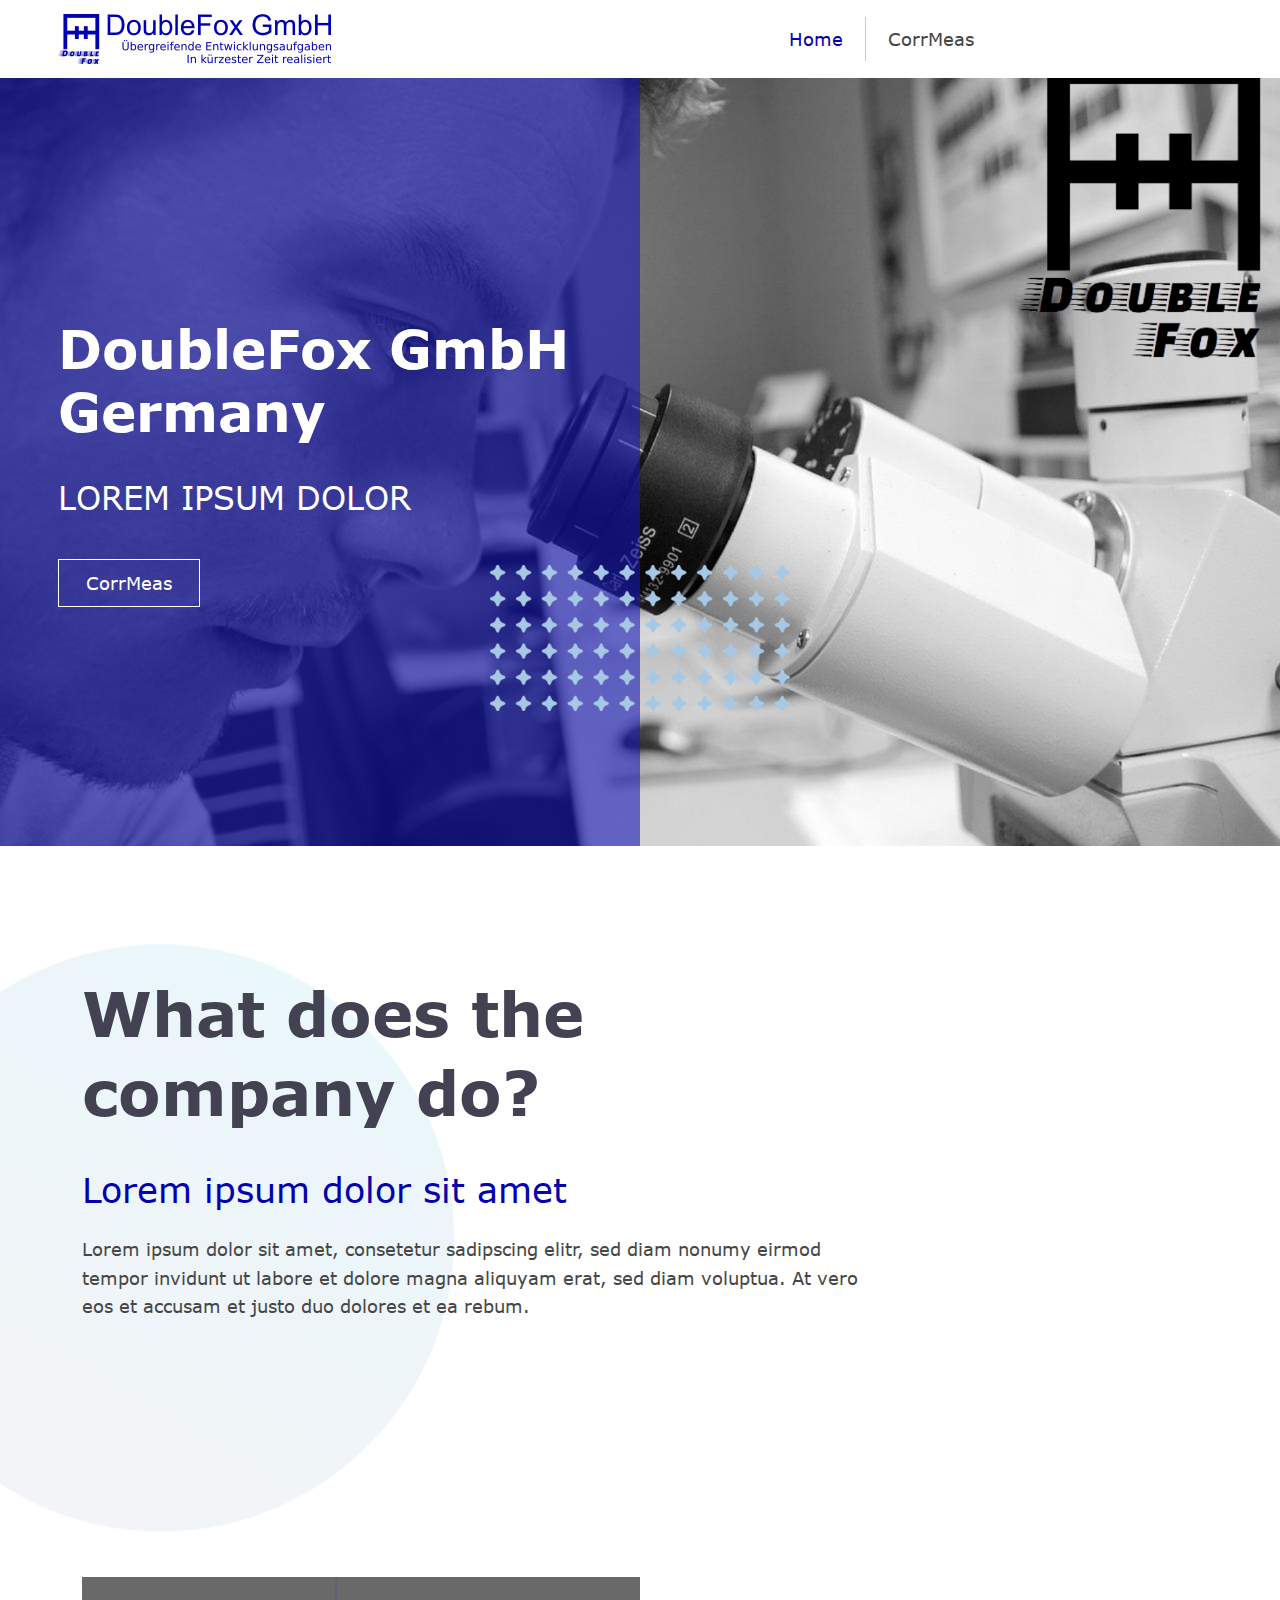
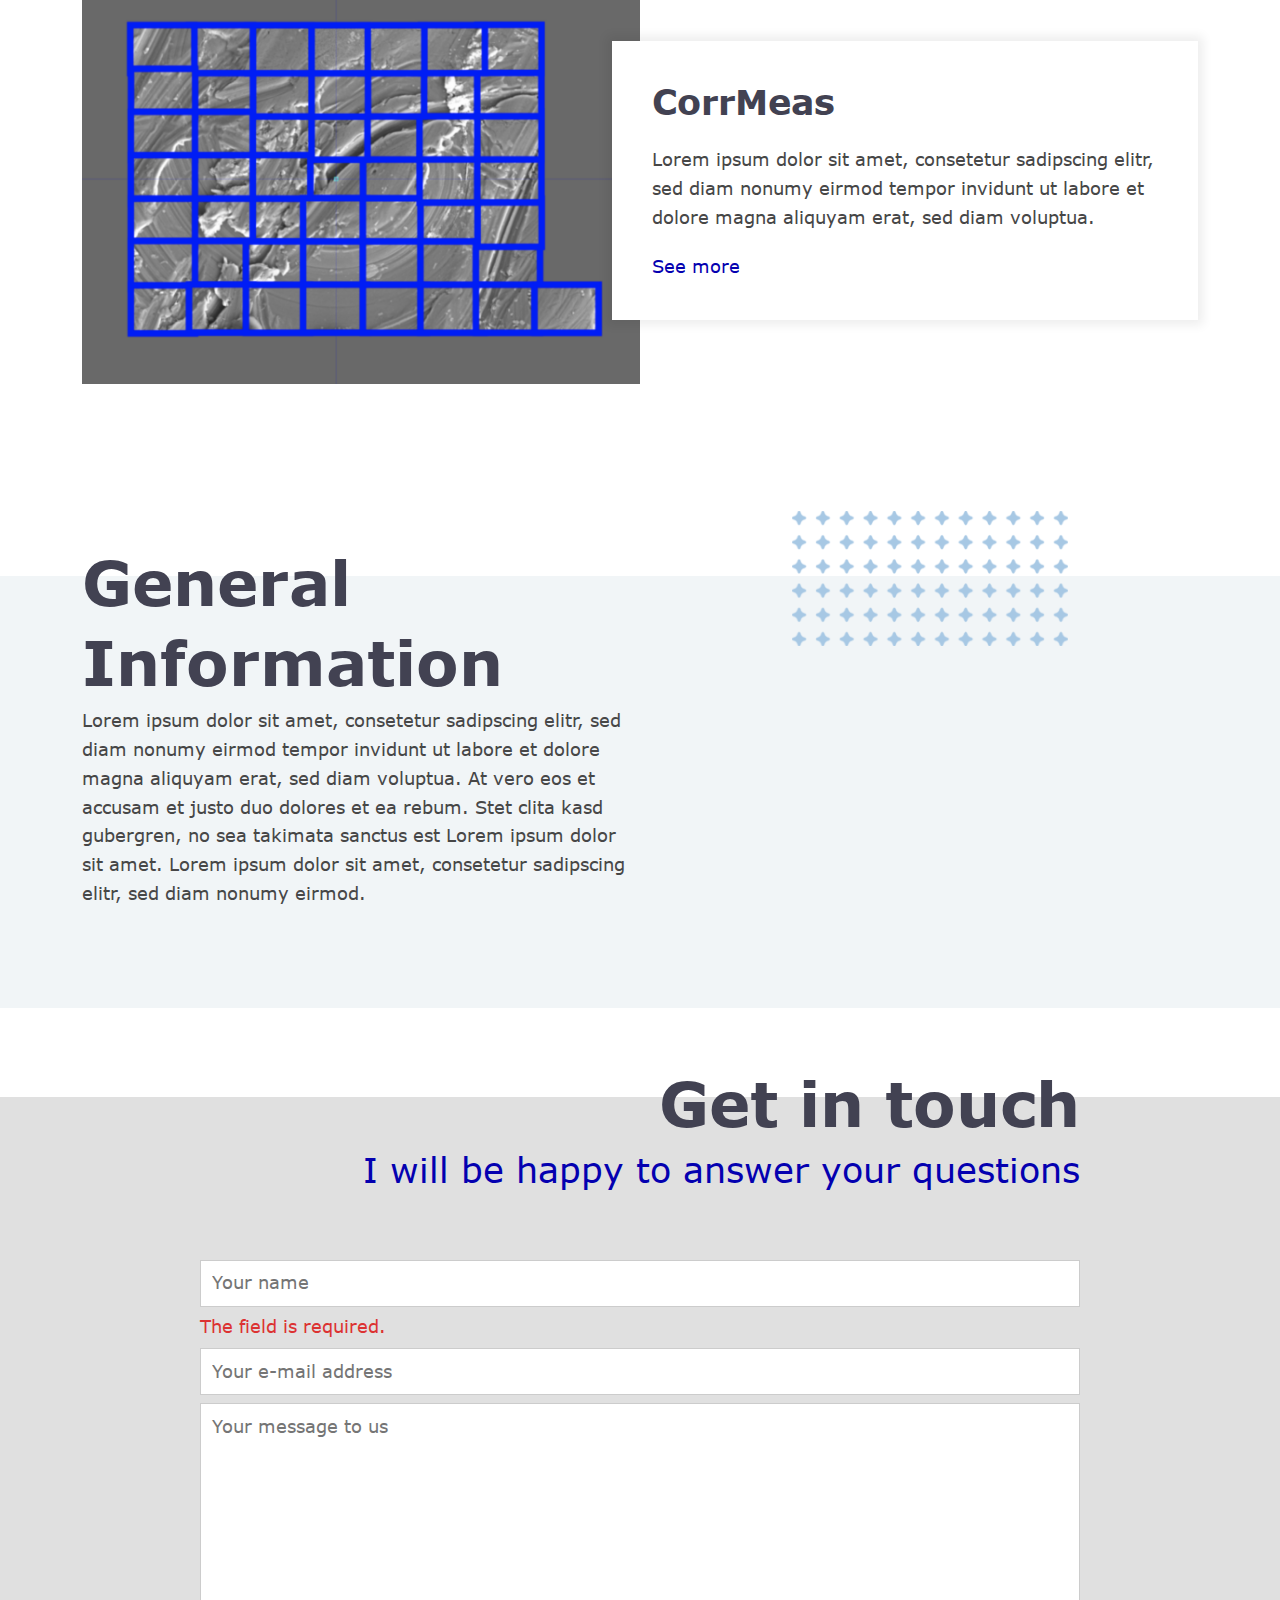
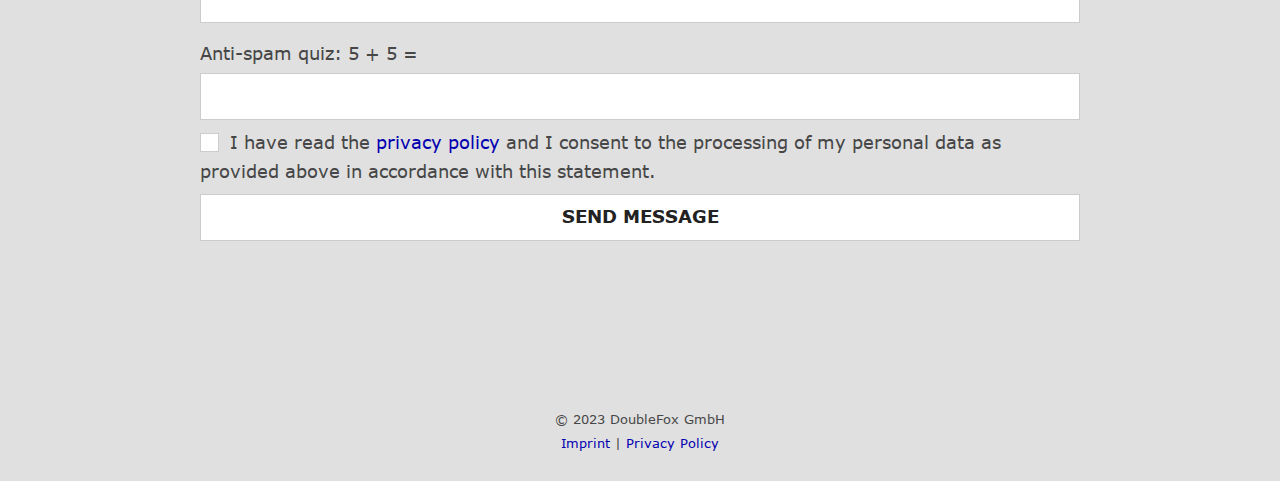
==== commit 9442df5c: "c" ====
--- a/index.html
+++ b/index.html
@@ -29,27 +29,9 @@
       <!-- offcanvas-start -->
       <div class="offcanvas-menu">
         <ul class="offmenu" id="menuParent">
-          <a href="#" class="offcanvas-close"><i class="fa fa-times"></i></a>
-          <li class="active"><a href="#">HOME</a></li>
-          <li><a href="#">ABOUT US</a></li>
-          <li class="dropdown">
-            <a href="#" data-bs-toggle="collapse" data-bs-target="#drop-menu1"
-              >OUR HORSES</a
-            >
-            <div
-              class="dropdown-menu-custom collapse"
-              id="drop-menu1"
-              data-bs-parent="#menuParent"
-            >
-              <ul>
-                <li><a href="#">YEARLINGS</a></li>
-                <li><a href="#">2 YEAR OLDS</a></li>
-                <li><a href="#">3 YEAR OLD PLUS</a></li>
-              </ul>
-            </div>
-          </li>
-          <li><a href="#">LATEST NEWS</a></li>
-          <li><a href="#">CONTACT & FIND US</a></li>
+          <a href="#" class="offcanvas-close"><i class="fal fa-times"></i></a>
+          <li class="active"><a href="#">Home</a></li>
+          <li><a href="#">CorrMeas</a></li>
         </ul>
       </div>
       <div class="offcanvas-overlay"></div>
@@ -62,12 +44,15 @@
             <a href="index.html" class="header__logo">
               <img src="images/logo_doublefox.png" alt="" />
             </a>
-            <div class="main-menu">
+            <div class="main-menu d-lg-block d-none">
               <ul>
                 <li><a class="active" href="index.html">Home</a></li>
                 <li><a href="page2.html">CorrMeas</a></li>
               </ul>
             </div>
+            <a href="#" class="offcanvas-open d-lg-none ms-auto">
+              <i class="fal fa-bars"></i>
+            </a>
           </div>
         </div>
       </header>
@@ -98,7 +83,10 @@
           <div class="container">
             <div class="what-do-section__inner row">
               <div class="cont-blk col-md-9 pe-xl-5">
-                <h2 class="h2">What does the company do?</h2>
+                <h2 class="h2">
+                  What does the <br class="d-sm-none" />
+                  company do?
+                </h2>
                 <h4 class="h4 color-theme1">Lorem ipsum dolor sit amet</h4>
                 <p>
                   Lorem ipsum dolor sit amet, consetetur sadipscing elitr, sed
@@ -152,7 +140,7 @@
                 alt=""
                 class="gi__sec__shape"
               />
-              <div class="cont-blk gi__content col-md-6">
+              <div class="cont-blk gi__content col-lg-6">
                 <h2 class="h2 mb-1">General Information</h2>
                 <p>
                   Lorem ipsum dolor sit amet, consetetur sadipscing elitr, sed
--- a/css/default-edit.css
+++ b/css/default-edit.css
@@ -256,6 +256,42 @@
     font-weight: 800!important;
 }
 
+/* line-height */
+.lh-1 {
+    line-height: 1 !important;
+}
+.lh-1_1 {
+    line-height: 1.1 !important;
+}
+.lh-1_2 {
+    line-height: 1.2 !important;
+}
+.lh-1_3 {
+    line-height: 1.3 !important;
+}
+.lh-1_4 {
+    line-height: 1.4 !important;
+}
+.lh-1_5 {
+    line-height: 1.5 !important;
+}
+.lh-1_6 {
+    line-height: 1.6 !important;
+}
+.lh-1_7 {
+    line-height: 1.7 !important;
+}
+.lh-1_8 {
+    line-height: 1.8 !important;
+}
+.lh-1_9 {
+    line-height: 1.9 !important;
+}
+.lh-2 {
+    line-height: 2 !important;
+}
+
+
 
 
 /* nice-select-edit */
--- a/style.css
+++ b/style.css
@@ -29,7 +29,7 @@
 }
 body {
   font-size: 18px;
-  line-height: 1.5;
+  line-height: 1.6;
   background-color: #fff;
   color: #474747;
   overflow-x: hidden;
@@ -131,7 +131,8 @@
   align-items: center;
 }
 .header__logo {
-
+  display: inline-block;
+  margin-right: 18%;
 }
 .header__logo img {
 
@@ -170,21 +171,39 @@
 
 /* ---offcanvas-css--- */
 .offcanvas-open {
-  font-size: 22px;
+  font-size: 25px;
   transition: 0.3s;
+  height: 45px;
+  width: 45px;
+  display: flex;
+  align-items: center;
+  justify-content: center;
+  text-align: center;
+  border-radius: 50%;
+  color: #1b1b1b;
 }
 .offcanvas-open:hover {
-  color: #97A3AE;
+  color: #000;
+  background: #F1F1F1;
 }
 .offcanvas-close {
-  color: var(--theme__color1);
   position: absolute;
   transition: 0.3s;
-  right: 25px;
-  top: 25px;
+  right: 15px;
+  top: 13px;
+  font-size: 28px;
+  transition: 0.3s;
+  height: 40px;
+  width: 40px;
+  display: flex;
+  align-items: center;
+  justify-content: center;
+  text-align: center;
+  border-radius: 50%;
 }
 .offcanvas-close:hover {
-  color: #97A3AE;
+  background: #F1F1F1;
+  transform: rotate(90deg);
 }
 .offcanvas-menu {
   position: fixed;
@@ -193,20 +212,23 @@
   top: 0;
   left: 0;
   z-index: 1000;
-  transform: translateX(-105%);
+  transform: translateX(105%);
   transition: 0.3s;
+  display: flex;
+  justify-content: flex-end;
 }
 .offcanvas-menu.active {
   transform: translate(0);
 }
 .offcanvas-menu .offmenu {
-  max-width: 250px;
-  min-width: 200px;
+  width: 300px;
+  max-width: 100%;
   z-index: 5;
   position: relative;
-  background: #d5dce2;
+  background: #fff;
+  box-shadow: 0 0 16px rgba(0,0,0,.1);
   height: 100%;
-  padding: 50px 20px 40px;
+  padding: 55px 10px 40px;
   overflow: auto;
   -ms-overflow-style: none;  /* IE and Edge */
   scrollbar-width: none;  /* Firefox */
@@ -216,10 +238,13 @@
 }
 .offcanvas-menu ul li a {
   display: block;
-  text-align: center;
-  font-size: 16px;
+  font-size: 18px;
+  color: #636363;
+  padding: 12px 10px;
+  transition: 0.3s;
+}
+.offcanvas-menu ul li a:hover {
   color: var(--theme__color1);
-  padding: 10px;
 }
 .dropdown-menu-custom ul {
   background: #fff;
@@ -234,13 +259,14 @@
   left: 0;
   height: 100%;
   width: 100%;
-  background: rgba(0, 0, 0, 0.178);
   z-index: 2;
   transform: 0;
   z-index: 900;
   opacity: 0;
   visibility: hidden;
   transition: 0.3s;
+  backdrop-filter: blur(10px);
+  background-color: rgba(206,206,206,.8);
 }
 .offcanvas-overlay.active {
   opacity: 1;
@@ -293,6 +319,8 @@
 
 /* ---hero-section--- */
 .hero-section {
+  position: relative;
+  z-index: 2;
   background: url('images/doublefox.eu_header.png') no-repeat center center/cover;
 }
 .hero-section__inner {
@@ -326,7 +354,7 @@
 
 .hero__cnt-img {
   position: absolute;
-  bottom: 200px;
+  bottom: 15vh;
   left: 50%;
   transform: translate(-50%,0);
 }
@@ -538,4 +566,255 @@
 .copyright {
 
 }
-/* ---footer-section---end */+/* ---footer-section---end */
+
+
+
+/* ---c-hero-section--- */
+.c-hero-section {
+
+}
+.c-hero-section__inner {
+
+}
+
+.c-hero__row {
+  display: flex;
+}
+.c-hero__row__left {
+  width: 33.1%;
+  flex-shrink: 0;
+}
+.c-hero__row__left__content {
+  padding-top: 19%;
+  padding-left: 21%;
+  padding-right: 26px;
+  text-align: right;
+}
+.c-hero__row__left .h1 {
+  font-size: 53px;
+  margin: 0 0 32px;
+}
+.c-hero__row__left h3 {
+  font-size: 35px;
+  margin: 0 0 15px;
+  font-weight: 500;
+  color: var(--theme__color1);
+}
+.c-hero__row__left .shape {
+  width: 300px;
+}
+.c-hero__row__right {
+  height: calc(94vh - (var(--header-height)));
+  min-height: 820px;
+  width: 100%;
+}
+.c-hero__row__right .img {
+  height: 100%;
+  width: 100%;
+  object-fit: cover;
+  object-position: center;
+}
+
+
+.c-hero__bt {
+  padding-top: 8%;
+  padding-bottom: 4%;
+}
+.c-hero__bt .h4 {
+  line-height: 1.5;
+}
+/* ---c-hero-section---end */
+
+
+/* ---sp-section--- */
+  .sp-section {
+    padding-top: 4%;
+  }
+  .sp-section__inner {
+
+  }
+  .sp-section__inner p {
+    line-height: 1.7;
+  }
+/* ---sp-section---end */
+
+
+/* ---show-section--- */
+.show-section {
+  position: relative;
+  padding-bottom: 12%;
+  padding-top: 4%;
+  z-index: 1;
+}
+.show-lt-shap {
+  position: absolute;
+  top: 4%;
+  left: 0;
+  z-index: -1;
+}
+.show-section__inner {
+
+}
+.show-section__row {
+
+}
+.show-cont {
+
+}
+.show-img-row {
+
+}
+/* ---show-section---end */
+
+
+/* ---benefit-section--- */
+.benefit-section {
+  margin-top: 40px;
+  padding-bottom: 14%;
+  background: #F1F5F7;
+}
+.benefit-section__inner {
+
+}
+.benefit-top-row {
+  padding-top: 1px;
+}
+.b-t-r-image {
+	margin-top: -43px;
+  padding-top: 1px;
+}
+.b-t-r-image .img {
+
+}
+.b-t-r-content {
+
+}
+
+.benefit-grid {
+  display: grid;
+  grid-template-columns: repeat(2,1fr);
+}
+.benefit-grid__item {
+  padding: 8%;
+}
+.benefit-grid__item:nth-child(-n+2) {
+  border-bottom: 1px solid #c1ebff;
+}
+.benefit-grid__item:nth-child(2n-1) {
+  border-right: 1px solid #c1ebff;
+}
+.benefit-grid__item h3 {
+
+}
+.benefit-grid__item p {
+
+}
+/* ---benefit-section---end */
+
+
+/* ---example-section--- */
+.example-section {
+  padding-top: 40px;
+  padding-bottom: 14%;
+}
+.example-section__inner {
+
+}
+.example-section__title {
+
+}
+
+.example-card-row {
+
+}
+.example-card {
+  padding: 34px 34px;
+  border: 1px solid #c1ebff;
+}
+.example-card h3 {
+  margin: 0 0 24px;
+  font-size: 32px;
+  font-weight: 400;
+}
+.example-card h4 {
+  font-size: 22px;
+  margin: 0 0 29px;
+  font-weight: 500;
+  color: var(--theme__color1);
+}
+.example-card p {
+
+}
+/* ---example-section---end */
+
+
+/* ---slider-section--- */
+.slider-section {
+  padding-bottom: 10%;
+  padding-top: 3%;
+}
+.slider-section__inner {
+
+}
+.slider-section__title {
+
+}
+
+.slider {
+
+}
+.slider .owl-nav {
+  gap: 90px;
+  position: absolute;
+  top: calc(100% - 22px);
+  left: 50%;
+  transform: translate(-50%,0);
+}
+.slider .owl-dots {
+  margin: 75px 0 0;
+  align-items: center;
+  justify-content: center;
+}
+.slide {
+
+}
+.slide .img {
+
+}
+
+
+.slider-arrow-1 .owl-nav {
+  display: flex;
+}
+.slider-arrow-1 .owl-nav button {
+  height: 35px;
+  width: 35px;
+  display: flex;
+  align-items: center;
+  justify-content: center;
+  text-align: center;
+  font-size: 23px !important;
+  border-radius: 50%;
+}
+.slider-arrow-1 .owl-nav button:hover {
+  background: #F7F7F7;
+}
+.slider-arrow-1 .owl-nav button.disabled {
+  opacity: 0.5;
+}
+
+.slider-dots-1 .owl-dots {
+  display: flex;
+  gap: 8px;
+}
+.slider-dots-1 .owl-dot {
+  height: 10px;
+  width: 10px;
+  border: 1px solid #474747 !important;
+  border-radius: 50%;
+}
+.slider-dots-1 .owl-dot.active {
+  border-width: 5px !important;
+}
+/* ---slider-section---end */--- a/css/responsive.css
+++ b/css/responsive.css
@@ -11,12 +11,94 @@
 
 
 @media (max-width: 991px) {
- 
+    .hero__left-content .h1 {
+        font-size: 40px;
+        margin: 0 0 24px;
+    }
+    .hero__left-content h3 {
+        font-size: 23px;
+        margin: 0 0 35px;
+        font-weight: 400;
+    }
+    .hero__cnt-img {
+        width: 215px;
+    }
+
+
+    .h4 {
+        font-size: 26px;
+        margin: 0 0 15px;
+    }
+    .h2 {
+        font-size: 32px;
+        margin: 0 0 16px;
+    }
+    .what-do__bg-shape {
+        width: 454px;
+        top: -60%;
+        left: 0;
+        transform: none;
+    }
+
+    .gi__sec__shape {
+        display: none;
+    }
+    .gi__content {
+        margin-top: 30px;
+    }
+
+    .contact-section__title {
+        margin-top: 25px;
+        margin-bottom: 15px !important;
+    }
+    .contact-section__inner {
+        max-width: 500px;
+    }
 }
 
 
 @media (max-width: 768px) {
- 
+    .hero__left-content {
+        padding: 40px 9%;
+        width: 100%;
+    }
+
+    .hero__left-content .h1 {
+        font-size: 28px;
+        margin: 0 0 20px;
+    }
+    .hero__cnt-img {
+        display: none;
+    }
+    .header__logo {
+        max-width: 44vw;
+    }
+
+    .h2 {
+        font-size: 25px;
+        margin: 0 0 12px;
+    }
+    .h4 {
+        font-size: 24px;
+        margin: 0 0 13px;
+    }
+
+    .row__a {
+        flex-direction: column;
+        gap: 20px;
+    }
+    .row__a__image {
+        width: 100%;
+    }
+    .row__a__content {
+        width: 100%;
+        margin-left: 0;
+        padding: 18px 15px;
+    }
+    .h3 {
+        font-size: 28px;
+        margin: 0 0 15px;
+    }
 }
 
 
